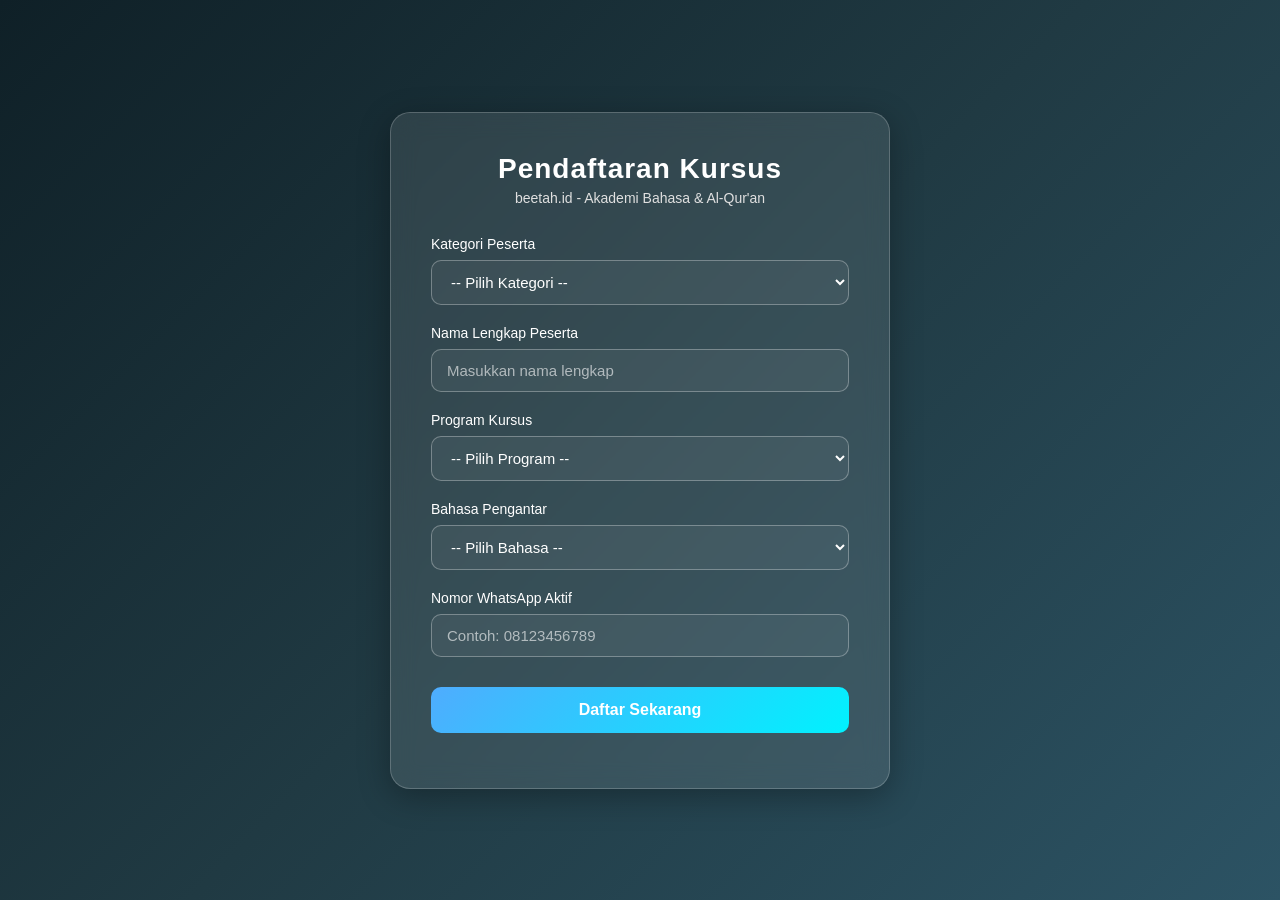
==== daftar.html @ 33718d5b "Add files via upload" ====
<!DOCTYPE html>
<html lang="id">
<head>
    <meta charset="UTF-8">
    <meta name="viewport" content="width=device-width, initial-scale=1.0">
    <title>Pendaftaran Kursus - beetah.id</title>
    <link rel="stylesheet" href="style_daftar.css">
</head>
<body>
    <div class="glass-container">
        <div class="header">
            <h2>Pendaftaran Kursus</h2>
            <p>beetah.id - Akademi Bahasa & Al-Qur'an</p>
        </div>

        <form id="pendaftaranForm">
            <div class="form-group">
                <label for="Kategori Peserta">Kategori Peserta</label>
                <select id="kategori" name="Kategori Peserta" required>
                    <option value="" disabled selected>-- Pilih Kategori --</option>
                    <option value="Anak-anak">Anak-anak</option>
                    <option value="Dewasa">Dewasa</option>
                </select>
            </div>

            <div class="form-group">
                <label for="Nama Peserta">Nama Lengkap Peserta</label>
                <input type="text" id="namaPeserta" name="Nama Peserta" placeholder="Masukkan nama lengkap" required>
            </div>

            <div class="form-group" id="groupOrtu" style="display: none;">
                <label for="Nama Orang Tua">Nama Orang Tua</label>
                <input type="text" id="namaOrtu" name="Nama Orang Tua" placeholder="Masukkan nama orang tua">
            </div>

            <div class="form-group">
                <label for="Program Kursus">Program Kursus</label>
                <select id="program" name="Program Kursus" required>
                    <option value="" disabled selected>-- Pilih Program --</option>
                    <option value="Tahsin">Tahsin</option>
                    <option value="Tajwid">Tajwid</option>
                    <option id="optCalistung" value="Calistung">Calistung</option>
                </select>
            </div>

            <div class="form-group">
                <label for="Bahasa Pengantar">Bahasa Pengantar</label>
                <select id="bahasa" name="Bahasa Pengantar" required>
                    <option value="" disabled selected>-- Pilih Bahasa --</option>
                    <option value="Indonesia">Indonesia</option>
                    <option value="Inggris">Inggris</option>
                </select>
            </div>

            <div class="form-group">
                <label for="Nomor WhatsApp">Nomor WhatsApp Aktif</label>
                <input type="tel" id="noWA" name="Nomor WhatsApp" placeholder="Contoh: 08123456789" required>
            </div>

            <button type="submit" id="btnSubmit">Daftar Sekarang</button>
            <div id="statusMessage" class="status-message"></div>
        </form>
    </div>

    <script src="script.js"></script>
</body>
</html>
---- style_daftar.css ----
* {
    box-sizing: border-box;
    margin: 0;
    padding: 0;
    font-family: 'Segoe UI', Tahoma, Geneva, Verdana, sans-serif;
}

body {
    background: linear-gradient(135deg, #0f2027, #203a43, #2c5364); /* Palet warna bersih & profesional */
    min-height: 100vh;
    display: flex;
    justify-content: center;
    align-items: center;
    padding: 20px;
}

/* --- Efek Glassmorphism Utama --- */
.glass-container {
    background: rgba(255, 255, 255, 0.1);
    backdrop-filter: blur(12px);
    -webkit-backdrop-filter: blur(12px);
    border: 1px solid rgba(255, 255, 255, 0.2);
    border-radius: 20px;
    padding: 40px;
    width: 100%;
    max-width: 500px;
    box-shadow: 0 8px 32px 0 rgba(0, 0, 0, 0.3);
    color: #fff;
}

.header {
    text-align: center;
    margin-bottom: 30px;
}

.header h2 {
    font-size: 28px;
    margin-bottom: 5px;
    letter-spacing: 1px;
}

.header p {
    font-size: 14px;
    color: #e0e0e0;
}

.form-group {
    margin-bottom: 20px;
}

label {
    display: block;
    margin-bottom: 8px;
    font-size: 14px;
    font-weight: 500;
}

input, select {
    width: 100%;
    padding: 12px 15px;
    border-radius: 10px;
    border: 1px solid rgba(255, 255, 255, 0.3);
    background: rgba(255, 255, 255, 0.05);
    color: #fff;
    font-size: 15px;
    outline: none;
    transition: all 0.3s ease;
}

input::placeholder {
    color: rgba(255, 255, 255, 0.6);
}

input:focus, select:focus {
    background: rgba(255, 255, 255, 0.15);
    border-color: #4facfe;
    box-shadow: 0 0 10px rgba(79, 172, 254, 0.5);
}

select option {
    background: #203a43; /* Warna gelap agar teks terlihat saat dropdown dibuka */
    color: #fff;
}

button {
    width: 100%;
    padding: 14px;
    margin-top: 10px;
    border: none;
    border-radius: 10px;
    background: linear-gradient(135deg, #4facfe 0%, #00f2fe 100%);
    color: white;
    font-size: 16px;
    font-weight: bold;
    cursor: pointer;
    transition: transform 0.2s, box-shadow 0.2s;
}

button:hover {
    transform: translateY(-2px);
    box-shadow: 0 5px 15px rgba(0, 242, 254, 0.4);
}

button:disabled {
    background: #888;
    cursor: not-allowed;
    transform: none;
    box-shadow: none;
}

.status-message {
    text-align: center;
    margin-top: 15px;
    font-size: 14px;
    font-weight: bold;
}
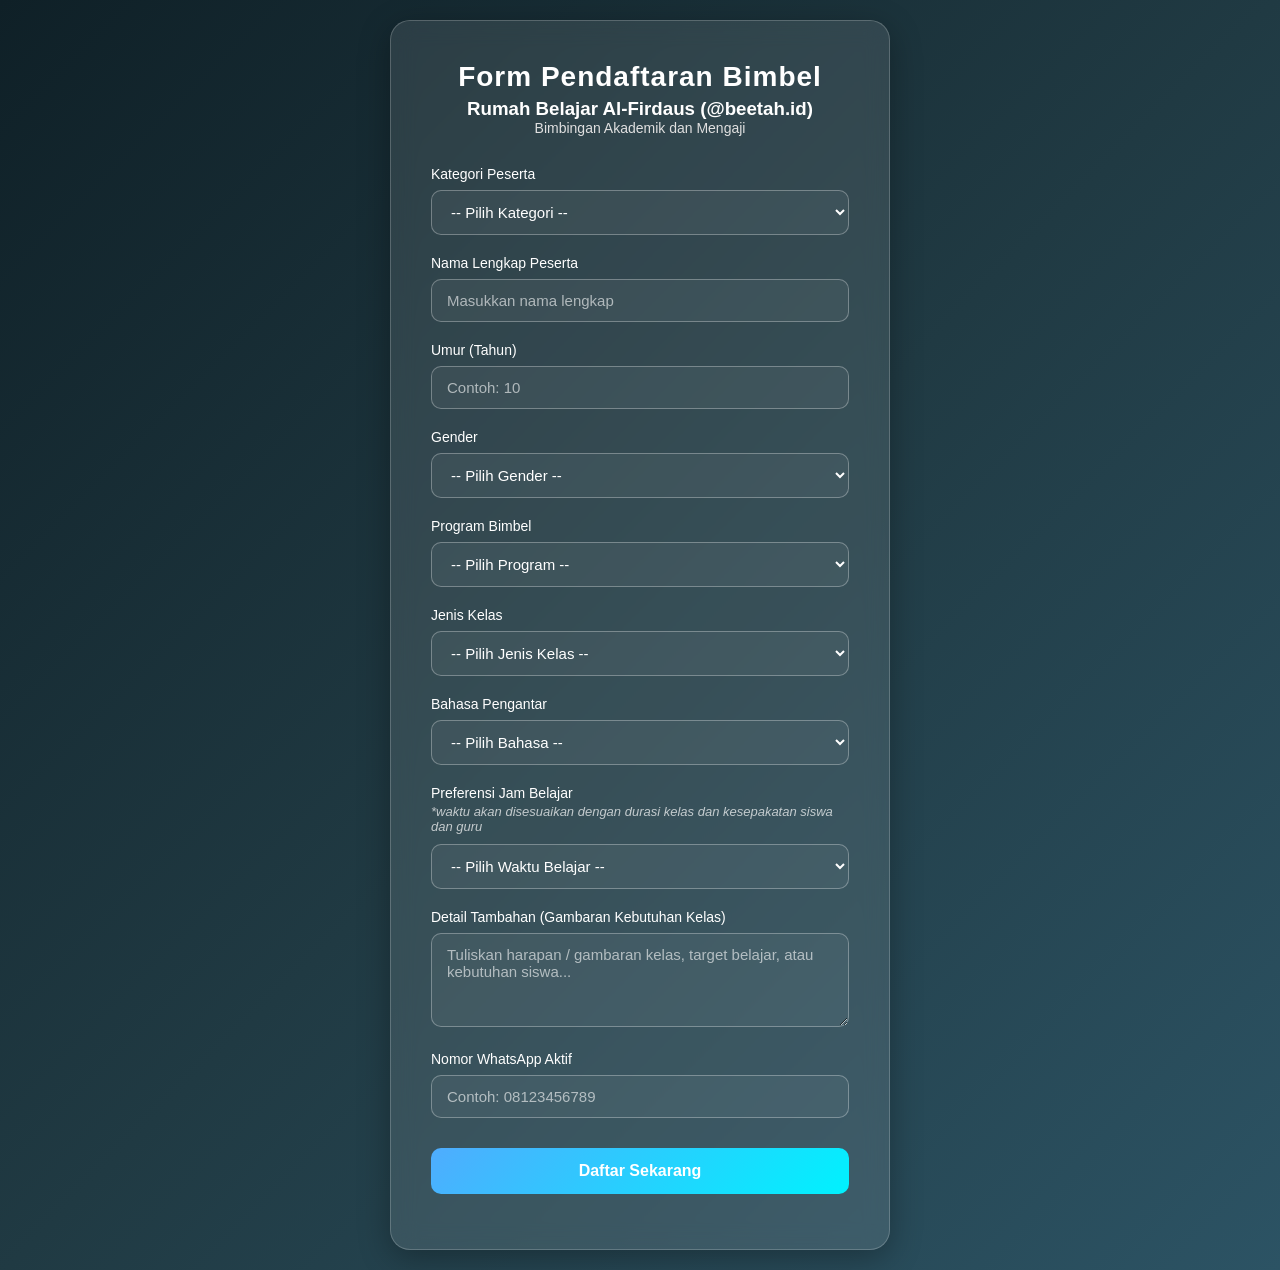
==== commit 55040aa8: "Add files via upload" ====
--- a/daftar.html
+++ b/daftar.html
@@ -9,8 +9,9 @@
 <body>
     <div class="glass-container">
         <div class="header">
-            <h2>Pendaftaran Kursus</h2>
-            <p>beetah.id - Akademi Bahasa & Al-Qur'an</p>
+            <h2>Form Pendaftaran Bimbel</h2>
+            <h3>Rumah Belajar Al-Firdaus (@beetah.id)</h3>
+            <p>Bimbingan Akademik dan Mengaji</p>
         </div>
 
         <form id="pendaftaranForm">
@@ -18,7 +19,7 @@
                 <label for="Kategori Peserta">Kategori Peserta</label>
                 <select id="kategori" name="Kategori Peserta" required>
                     <option value="" disabled selected>-- Pilih Kategori --</option>
-                    <option value="Anak-anak">Anak-anak</option>
+                    <option value="Anak-anak">Anak-Anak</option>
                     <option value="Dewasa">Dewasa</option>
                 </select>
             </div>
@@ -28,18 +29,72 @@
                 <input type="text" id="namaPeserta" name="Nama Peserta" placeholder="Masukkan nama lengkap" required>
             </div>
 
+            <div class="form-group">
+                <label for="Umur">Umur (Tahun)</label>
+                <input type="number" id="umur" name="Umur" placeholder="Contoh: 10" required>
+            </div>
+
+            <div class="form-group">
+                <label for="Gender">Gender</label>
+                <select id="gender" name="Gender" required>
+                    <option value="" disabled selected>-- Pilih Gender --</option>
+                    <option value="Ikhwan (Laki-laki)">Laki-laki</option>
+                    <option value="Akhwat (Perempuan)">Perempuan</option>
+                </select>
+            </div>
+
             <div class="form-group" id="groupOrtu" style="display: none;">
                 <label for="Nama Orang Tua">Nama Orang Tua</label>
                 <input type="text" id="namaOrtu" name="Nama Orang Tua" placeholder="Masukkan nama orang tua">
             </div>
 
             <div class="form-group">
-                <label for="Program Kursus">Program Kursus</label>
+                <label for="Program Kursus">Program Bimbel</label>
                 <select id="program" name="Program Kursus" required>
                     <option value="" disabled selected>-- Pilih Program --</option>
+                    <option id="optCalistung" value="Calistung">Calistung</option>
+                    <option id="optBimbelSD" value="Bimbingan Akademik Pelajaran Sekolah">Bimbingan Akademik Pelajaran Sekolah</option>
+                    <option value="Iqra">Iqra</option>
+                    <option value="Tajwid">Tajwid</option>
                     <option value="Tahsin">Tahsin</option>
-                    <option value="Tajwid">Tajwid</option>
-                    <option id="optCalistung" value="Calistung">Calistung</option>
+                    <option id="optTahfidz" value="Tahfidz">Tahfidz</option>
+                </select>
+            </div>
+
+            <div class="form-group" id="groupAkademikSD" style="display: none;">
+                <label for="Grade (Kelas)">Grade (Kelas)</label>
+                <select id="grade" name="Grade (Kelas)">
+                    <option value="" disabled selected>-- Pilih Kelas --</option>
+                    <option value="1">1</option>
+                    <option value="2">2</option>
+                    <option value="3">3</option>
+                    <option value="4">4</option>
+                    <option value="5">5</option>
+                    <option value="6">6</option>
+                </select>
+            </div>
+
+            <div class="form-group">
+                <label for="Jenis Kelas">Jenis Kelas</label>
+                <select id="jenisKelas" name="Jenis Kelas" required>
+                    <option value="" disabled selected>-- Pilih Jenis Kelas --</option>
+                    <option value="Group">Group (3 - 5 Orang)</option>
+                    <option value="Privat">Private</option>
+                </select>
+            </div>
+
+            <div class="form-group" id="groupSekolah" style="display: none;">
+                <label for="Nama Sekolah">Nama Sekolah</label>
+                <span class="sub-keterangan">*nama sekolah diperlukan agar memudahkan dalam pengelompokan dan pembelajaran dengan kurikulum yang sama</span>
+                <input type="text" id="sekolah" name="Nama Sekolah" placeholder="Masukkan nama sekolah">
+            </div>
+
+            <!-- LOKASI BELAJAR (Opsi akan diisi otomatis oleh JavaScript) -->
+            <div class="form-group" id="groupLokasi" style="display: none;">
+                <label for="Lokasi Belajar">Lokasi Belajar</label>
+                <select id="lokasiBelajar" name="Lokasi Belajar">
+                    <option value="" disabled selected>-- Pilih Lokasi --</option>
+                    <!-- Opsi lainnya dihapus dari sini -->
                 </select>
             </div>
 
@@ -49,7 +104,26 @@
                     <option value="" disabled selected>-- Pilih Bahasa --</option>
                     <option value="Indonesia">Indonesia</option>
                     <option value="Inggris">Inggris</option>
+                    <option value="Bilingual (Indonesia & Inggris)">Bilingual (Indonesia & Inggris)</option>
                 </select>
+            </div>
+            <!-- PREFERENSI JAM BELAJAR (BARU) -->
+            <div class="form-group">
+                <label for="Preferensi Jam Belajar">Preferensi Jam Belajar</label>
+                <span class="sub-keterangan">*waktu akan disesuaikan dengan durasi kelas dan kesepakatan siswa dan guru</span>
+                <select id="jamBelajar" name="Preferensi Jam Belajar" required>
+                    <option value="" disabled selected>-- Pilih Waktu Belajar --</option>
+                    <option value="Pagi (Antara Jam 08.00 WIB - 11.30 WIB)">Pagi (Antara Jam 08.00 WIB - 11.30 WIB)</option>
+                    <option value="Siang (Antara Jam 13.00 WIB - 15.00 WIB)">Siang (Antara Jam 13.00 WIB - 15.00 WIB)</option>
+                    <option value="Sore (Antara Jam 15.30 WIB - 17.30 WIB)">Sore (Antara Jam 15.30 WIB - 17.30 WIB)</option>
+                    <option value="Malam (Antara Jam 19.30 WIB - 21.00 WIB)">Malam (Antara Jam 19.30 WIB - 21.00 WIB)</option>
+                    <option value="Fleksibel">Fleksibel</option>
+                </select>
+            </div>
+
+            <div class="form-group">
+                <label for="Detail Tambahan">Detail Tambahan (Gambaran Kebutuhan Kelas)</label>
+                <textarea id="detailTambahan" name="Detail Tambahan" rows="4" placeholder="Tuliskan harapan / gambaran kelas, target belajar, atau kebutuhan siswa..."></textarea>
             </div>
 
             <div class="form-group">
--- a/style_daftar.css
+++ b/style_daftar.css
@@ -55,7 +55,7 @@
     font-weight: 500;
 }
 
-input, select {
+input, select, textarea {
     width: 100%;
     padding: 12px 15px;
     border-radius: 10px;
@@ -65,13 +65,14 @@
     font-size: 15px;
     outline: none;
     transition: all 0.3s ease;
+    resize: vertical; /* Mengizinkan kolom ditarik memanjang ke bawah */
 }
 
-input::placeholder {
+input::placeholder, textarea::placeholder {
     color: rgba(255, 255, 255, 0.6);
 }
 
-input:focus, select:focus {
+input:focus, select:focus, textarea:focus {
     background: rgba(255, 255, 255, 0.15);
     border-color: #4facfe;
     box-shadow: 0 0 10px rgba(79, 172, 254, 0.5);
@@ -113,4 +114,14 @@
     margin-top: 15px;
     font-size: 14px;
     font-weight: bold;
+}
+
+/* Gaya untuk sub-keterangan di bawah label */
+.sub-keterangan {
+    display: block;
+    font-size: 13px;
+    color: rgba(255, 255, 255, 0.7);
+    margin-top: -5px;
+    margin-bottom: 10px;
+    font-style: italic;
 }
